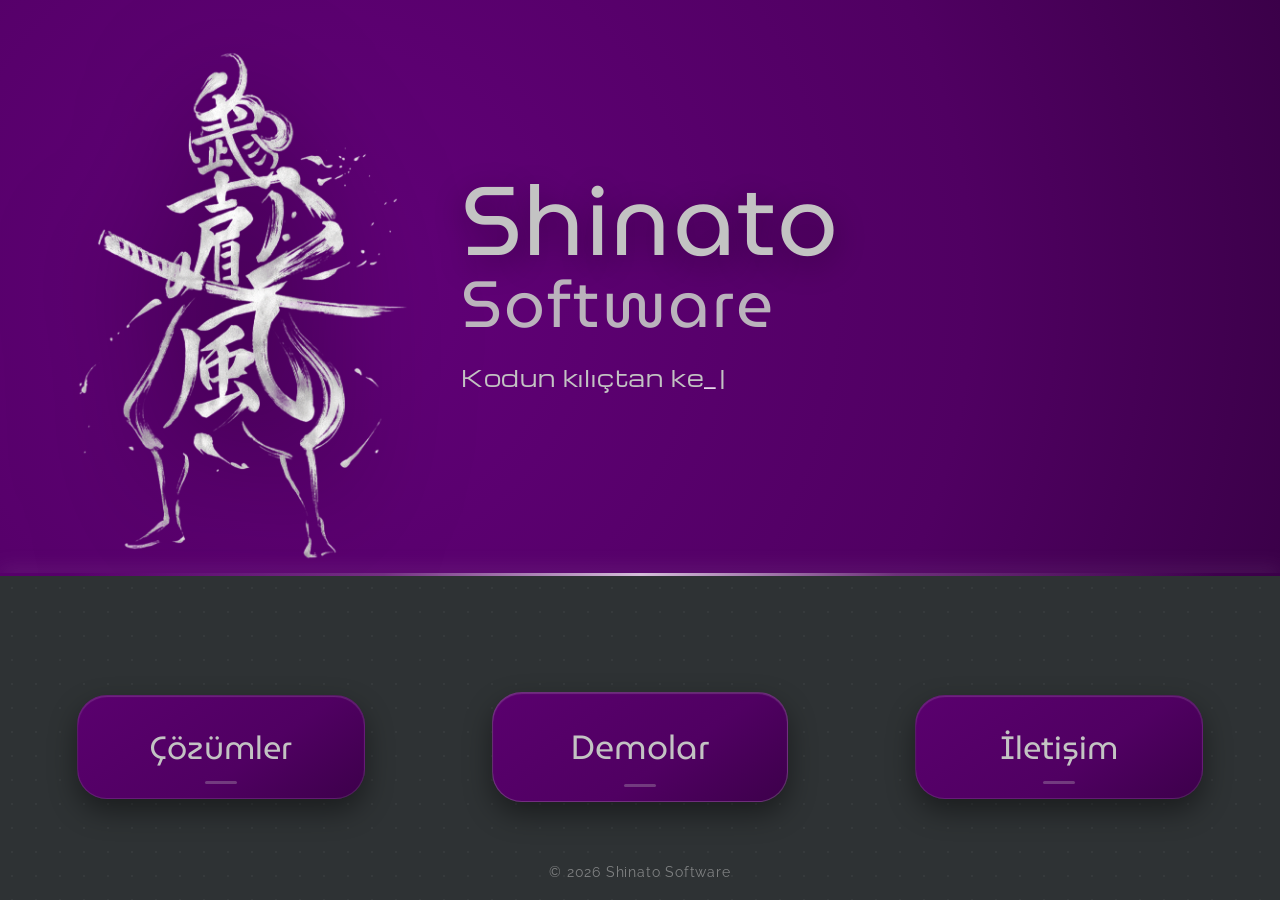
==== index.html @ a2b75216 "First upload" ====
<!DOCTYPE html>
<html lang="tr">
<head>
    <meta charset="UTF-8">
    <meta name="viewport" content="width=device-width, initial-scale=1.0">
    <title>Shinato Software | Kodun Kılıçtan Keskin Hali</title>
    
    <!-- Google Fonts: MuseoModerno, Michroma ve Raleway -->
    <link rel="preconnect" href="https://fonts.googleapis.com">
    <link rel="preconnect" href="https://fonts.gstatic.com" crossorigin>
    <link href="https://fonts.googleapis.com/css2?family=Michroma&family=MuseoModerno:wght@400;500&family=Raleway:wght@400;500;600;700&display=swap" rel="stylesheet">
    
    <link rel="stylesheet" href="style.css">
</head>
<body>

    <main class="main-wrapper">
        
        <!-- ÜST MOR ALAN -->
        <section class="hero-section">
            <div class="particles-container" id="particles"></div>

            <div class="hero-container">
                <div class="samurai-box">
                    <img src="samurai.png" alt="Shinato Samurai" class="samurai-img">
                </div>

                <div class="brand-box">
                    <h1 class="brand-title">
                        <span class="title-shinato">Shinato</span>
                        <span class="title-software">Software</span>
                    </h1>
                    <p class="brand-slogan" id="typewriter-slogan"></p>
                </div>
            </div>

            <div class="katana-divider"></div>
        </section>

        <!-- ALT GRİ ALAN VE BUTONLAR -->
        <section class="bottom-section">
            <div class="button-group">
                <button class="nav-btn btn-side btn-anim-1" data-modal="modal-hizmetler">
                    <span class="btn-text">Çözümler</span>
                    <span class="btn-line"></span>
                </button>

                <button class="nav-btn btn-center btn-anim-2" data-modal="modal-demolar">
                    <span class="btn-text">Demolar</span>
                    <span class="btn-line"></span>
                </button>

                <button class="nav-btn btn-side btn-anim-3" data-modal="modal-iletisim">
                    <span class="btn-text">İletişim</span>
                    <span class="btn-line"></span>
                </button>
            </div>

            <footer class="status-bar">
                <div class="status-copy">© 2026 Shinato Software</div>
            </footer>
        </section>

    </main>

    <!-- ================= POPUP (MODAL) EKRANLARI ================= -->

    <!-- 1. HİZMETLER POPUP -->
    <div class="modal-overlay" id="modal-hizmetler">
        <div class="modal-box">
            <button class="modal-close" aria-label="Kapat">
                <svg viewBox="0 0 24 24" width="20" height="20" stroke="currentColor" stroke-width="2.5" stroke-linecap="round" stroke-linejoin="round" fill="none">
                    <line x1="18" y1="6" x2="6" y2="18"></line>
                    <line x1="6" y1="6" x2="18" y2="18"></line>
                </svg>
            </button>
            <h2 class="modal-title">Çözümlerimiz</h2>
            <div class="modal-body">
                <div style="display: flex; flex-direction: column; gap: 16px; max-height: 58vh; overflow-y: auto; padding-right: 8px; font-size: 0.96rem; line-height: 1.55;">
                    
                    <div style="background: rgba(0, 0, 0, 0.25); border-left: 3px solid #7b1fa2; padding: 12px 14px; border-radius: 0 10px 10px 0;">
                        <h3 style="font-size: 1.05rem; font-weight: 700; color: #F2F0EB; margin-bottom: 4px;">Kasa (POS), Adisyon ve İşletme Sistemleri</h3>
                        <p style="color: #C3C3C3; font-size: 0.9rem;">Kafe ve işletme operasyonlarının mutfağında bizzat bulundum; piyasadaki pek çok kasa ve adisyon programını sahada aktif olarak kullandım. Kasada neyin zaman kaybettirdiğini ve işletmecinin gerçekte neye ihtiyaç duyduğunu biliyorum. Dokunmatik ekran uyumlu, barkod ve müşteri ekranı destekli, kampanya ve istatistik motoruna sahip hızlı kasa yazılımlarını işletmenize özel olarak sıfırdan yazıyorum.</p>
                    </div>

                    <div style="background: rgba(0, 0, 0, 0.25); border-left: 3px solid #7b1fa2; padding: 12px 14px; border-radius: 0 10px 10px 0;">
                        <h3 style="font-size: 1.05rem; font-weight: 700; color: #F2F0EB; margin-bottom: 4px;">SAP Business One & Kurumsal ERP Çözümleri</h3>
                        <p style="color: #C3C3C3; font-size: 0.9rem;">Şirketlerin ERP geçiş süreçlerinde ve SAP Business One (SAP B1) sistemlerinde aktif tecrübeye sahibim. Süreç analizi, DTW ile veri aktarımı, B1UP özelleştirmeleri ve Crystal Reports ile kurumsal raporlama süreçlerini yürütüyorum. Ayrıca şirket içi operasyonları hızlandırmak için Excel VBA tabanlı özel görev ve iş takip panelleri (Dashboard) geliştiriyorum.</p>
                    </div>

                    <div style="background: rgba(0, 0, 0, 0.25); border-left: 3px solid #7b1fa2; padding: 12px 14px; border-radius: 0 10px 10px 0;">
                        <h3 style="font-size: 1.05rem; font-weight: 700; color: #F2F0EB; margin-bottom: 4px;">ESP32, Akıllı Donanım ve Robotik Sistemler</h3>
                        <p style="color: #C3C3C3; font-size: 0.9rem;">Yazılımı sadece ekran içinde bırakmıyor, fiziksel donanımla birleştiriyorum. ESP32 ve Arduino tabanlı mikrodenetleyiciler, ekran modülleri, enkoderler ve sensörler kullanarak akıllı masaüstü kontrol cihazları, özel elektronik üniteler ve robotik sistemler tasarlayıp kodluyorum.</p>
                    </div>

                    <div style="background: rgba(0, 0, 0, 0.25); border-left: 3px solid #7b1fa2; padding: 12px 14px; border-radius: 0 10px 10px 0;">
                        <h3 style="font-size: 1.05rem; font-weight: 700; color: #F2F0EB; margin-bottom: 4px;">Özel Masaüstü, Web ve Veri Uygulamaları</h3>
                        <p style="color: #C3C3C3; font-size: 0.9rem;">Hazır paket programların iş akışınıza uymadığı noktalarda; Python, SQL/SQLite ve modern web teknolojileriyle doğrudan ihtiyacınıza göre çalışan masaüstü programları, veri analizi araçları ve kurumsal web arayüzleri üretiyorum.</p>
                    </div>

                </div>
            </div>
        </div>
    </div>

    <!-- 2. DEMOLAR POPUP -->
    <div class="modal-overlay" id="modal-demolar">
        <div class="modal-box">
            <button class="modal-close" aria-label="Kapat">
                <svg viewBox="0 0 24 24" width="20" height="20" stroke="currentColor" stroke-width="2.5" stroke-linecap="round" stroke-linejoin="round" fill="none">
                    <line x1="18" y1="6" x2="6" y2="18"></line>
                    <line x1="6" y1="6" x2="18" y2="18"></line>
                </svg>
            </button>
            <h2 class="modal-title">Demolar</h2>
            <div class="modal-body">
                <div class="demo-list">
                    <a href="kasademo/index.html" class="demo-item">
                        <div class="demo-info">
                            <span class="demo-badge">CANLI SİMÜLASYON</span>
                            <span class="demo-name">1. Kasa/Pos Demosu</span>
                        </div>
                        <span class="demo-arrow">→</span>
                    </a>
                </div>
            </div>
        </div>
    </div>

    <!-- 3. İLETİŞİM POPUP -->
    <div class="modal-overlay" id="modal-iletisim">
        <div class="modal-box">
            <button class="modal-close" aria-label="Kapat">
                <svg viewBox="0 0 24 24" width="20" height="20" stroke="currentColor" stroke-width="2.5" stroke-linecap="round" stroke-linejoin="round" fill="none">
                    <line x1="18" y1="6" x2="6" y2="18"></line>
                    <line x1="6" y1="6" x2="18" y2="18"></line>
                </svg>
            </button>
            <h2 class="modal-title">İletişim</h2>
            
            <!-- Sekme Geçiş Butonları -->
            <div class="contact-tabs">
                <button class="tab-btn active" id="tab-info-btn" onclick="switchContactTab('info')">İletişim Bilgileri</button>
                <button class="tab-btn" id="tab-msg-btn" onclick="switchContactTab('msg')">Hızlı Mesaj / Teklif</button>
            </div>

            <div class="modal-body">
                <!-- SEKME 1: İLETİŞİM BİLGİLERİ (SOLUK KOPYALAMA İKONLU) -->
                <div class="contact-panel active" id="panel-info">
                    <div class="pro-contact-wrapper">
                        
                        <div class="profile-header">
                            <div class="profile-avatar">MHK</div>
                            <div class="profile-meta">
                                <h3 class="profile-name">Mehmet Hakan Kaya</h3>
                                <span class="profile-role">Founder & Software Developer</span>
                            </div>
                        </div>

                        <div class="contact-rows">
                            <!-- Ad Soyad -->
                            <div class="contact-row-item" onclick="copyToClipboard('Mehmet Hakan Kaya', this)">
                                <div class="row-icon">
                                    <svg viewBox="0 0 24 24" width="18" height="18" fill="none" stroke="currentColor" stroke-width="2"><path d="M20 21v-2a4 4 0 0 0-4-4H8a4 4 0 0 0-4 4v2"></path><circle cx="12" cy="7" r="4"></circle></svg>
                                </div>
                                <div class="row-content">
                                    <span class="row-label">Ad Soyad</span>
                                    <span class="row-value">Mehmet Hakan Kaya</span>
                                </div>
                                <span class="copy-icon-box">
                                    <svg class="svg-copy" viewBox="0 0 24 24" width="18" height="18" fill="none" stroke="currentColor" stroke-width="2" stroke-linecap="round" stroke-linejoin="round"><rect x="9" y="9" width="13" height="13" rx="2" ry="2"></rect><path d="M5 15H4a2 2 0 0 1-2-2V4a2 2 0 0 1 2-2h9a2 2 0 0 1 2 2v1"></path></svg>
                                    <svg class="svg-check" viewBox="0 0 24 24" width="18" height="18" fill="none" stroke="#10b981" stroke-width="2.5" stroke-linecap="round" stroke-linejoin="round"><polyline points="20 6 9 17 4 12"></polyline></svg>
                                </span>
                            </div>

                            <!-- Telefon -->
                            <div class="contact-row-item" onclick="copyToClipboard('0553 960 22 28', this)">
                                <div class="row-icon">
                                    <svg viewBox="0 0 24 24" width="18" height="18" fill="none" stroke="currentColor" stroke-width="2"><path d="M22 16.92v3a2 2 0 0 1-2.18 2 19.79 19.79 0 0 1-8.63-3.07 19.5 19.5 0 0 1-6-6 19.79 19.79 0 0 1-3.07-8.67A2 2 0 0 1 4.11 2h3a2 2 0 0 1 2 1.72 12.84 12.84 0 0 0 .7 2.81 2 2 0 0 1-.45 2.11L8.09 9.91a16 16 0 0 0 6 6l1.27-1.27a2 2 0 0 1 2.11-.45 12.84 12.84 0 0 0 2.81.7A2 2 0 0 1 22 16.92z"></path></svg>
                                </div>
                                <div class="row-content">
                                    <span class="row-label">Telefon</span>
                                    <span class="row-value">0553 960 22 28</span>
                                </div>
                                <span class="copy-icon-box">
                                    <svg class="svg-copy" viewBox="0 0 24 24" width="18" height="18" fill="none" stroke="currentColor" stroke-width="2" stroke-linecap="round" stroke-linejoin="round"><rect x="9" y="9" width="13" height="13" rx="2" ry="2"></rect><path d="M5 15H4a2 2 0 0 1-2-2V4a2 2 0 0 1 2-2h9a2 2 0 0 1 2 2v1"></path></svg>
                                    <svg class="svg-check" viewBox="0 0 24 24" width="18" height="18" fill="none" stroke="#10b981" stroke-width="2.5" stroke-linecap="round" stroke-linejoin="round"><polyline points="20 6 9 17 4 12"></polyline></svg>
                                </span>
                            </div>

                            <!-- Kurumsal E-Posta -->
                            <div class="contact-row-item" onclick="copyToClipboard('info@shinatoapps.com', this)">
                                <div class="row-icon">
                                    <svg viewBox="0 0 24 24" width="18" height="18" fill="none" stroke="currentColor" stroke-width="2"><path d="M4 4h16c1.1 0 2 .9 2 2v12c0 1.1-.9 2-2 2H4c-1.1 0-2-.9-2-2V6c0-1.1.9-2 2-2z"></path><polyline points="22,6 12,13 2,6"></polyline></svg>
                                </div>
                                <div class="row-content">
                                    <span class="row-label">Kurumsal E-Posta</span>
                                    <span class="row-value">info@shinatoapps.com</span>
                                </div>
                                <span class="copy-icon-box">
                                    <svg class="svg-copy" viewBox="0 0 24 24" width="18" height="18" fill="none" stroke="currentColor" stroke-width="2" stroke-linecap="round" stroke-linejoin="round"><rect x="9" y="9" width="13" height="13" rx="2" ry="2"></rect><path d="M5 15H4a2 2 0 0 1-2-2V4a2 2 0 0 1 2-2h9a2 2 0 0 1 2 2v1"></path></svg>
                                    <svg class="svg-check" viewBox="0 0 24 24" width="18" height="18" fill="none" stroke="#10b981" stroke-width="2.5" stroke-linecap="round" stroke-linejoin="round"><polyline points="20 6 9 17 4 12"></polyline></svg>
                                </span>
                            </div>

                            <!-- Doğrudan E-Posta -->
                            <div class="contact-row-item" onclick="copyToClipboard('mhakankaya0617@gmail.com', this)">
                                <div class="row-icon">
                                    <svg viewBox="0 0 24 24" width="18" height="18" fill="none" stroke="currentColor" stroke-width="2"><path d="M4 4h16c1.1 0 2 .9 2 2v12c0 1.1-.9 2-2 2H4c-1.1 0-2-.9-2-2V6c0-1.1.9-2 2-2z"></path><polyline points="22,6 12,13 2,6"></polyline></svg>
                                </div>
                                <div class="row-content">
                                    <span class="row-label">Doğrudan E-Posta</span>
                                    <span class="row-value">mhakankaya0617@gmail.com</span>
                                </div>
                                <span class="copy-icon-box">
                                    <svg class="svg-copy" viewBox="0 0 24 24" width="18" height="18" fill="none" stroke="currentColor" stroke-width="2" stroke-linecap="round" stroke-linejoin="round"><rect x="9" y="9" width="13" height="13" rx="2" ry="2"></rect><path d="M5 15H4a2 2 0 0 1-2-2V4a2 2 0 0 1 2-2h9a2 2 0 0 1 2 2v1"></path></svg>
                                    <svg class="svg-check" viewBox="0 0 24 24" width="18" height="18" fill="none" stroke="#10b981" stroke-width="2.5" stroke-linecap="round" stroke-linejoin="round"><polyline points="20 6 9 17 4 12"></polyline></svg>
                                </span>
                            </div>

                            <!-- LinkedIn (Doğrudan Tıklanınca Açılır, Sadece LinkedIn Yazar) -->
                            <a href="https://www.linkedin.com/in/mehmet-hakan-kaya-152590353/" target="_blank" rel="noopener noreferrer" class="contact-row-item">
                                <div class="row-icon">
                                    <svg viewBox="0 0 24 24" width="18" height="18" fill="currentColor"><path d="M19 3a2 2 0 0 1 2 2v14a2 2 0 0 1-2 2H5a2 2 0 0 1-2-2V5a2 2 0 0 1 2-2h14m-.5 15.5v-5.3a3.26 3.26 0 0 0-3.26-3.26c-.85 0-1.84.52-2.28 1.3v-1.11h-2.79v8.37h2.79v-4.93c0-.77.62-1.4 1.39-1.4a1.4 1.4 0 0 1 1.4 1.4v4.93h2.75M6.88 8.56a1.68 1.68 0 0 0 1.68-1.68c0-.93-.75-1.69-1.68-1.69a1.69 1.69 0 0 0-1.69 1.69c0 .93.76 1.68 1.69 1.68m1.39 9.94v-8.37H5.5v8.37h2.77z"/></svg>
                                </div>
                                <div class="row-content">
                                    <span class="row-value">LinkedIn</span>
                                </div>
                            </a>
                        </div>

                    </div>
                </div>

                <!-- SEKME 2: SABİTLENMİŞ VE YAZDIKÇA OTOMATİK BÜYÜYEN MESAJ FORMU -->
                <div class="contact-panel" id="panel-msg">
                    <form class="quick-msg-form" id="quick-msg-form" onsubmit="handleQuickMessage(event)">
                        <div class="form-group">
                            <label>Adınız / İşletme Adı</label>
                            <input type="text" id="msg-sender" required placeholder="Örn: Ahmet Yılmaz">
                        </div>
                        <div class="form-group">
                            <label>İletişim Bilginiz (Telefon veya E-Posta)</label>
                            <input type="text" id="msg-contact" required placeholder="Size nasıl dönüş yapalım?">
                        </div>
                        <div class="form-group">
                            <label>Mesajınız veya Proje Detayları</label>
                            <textarea id="msg-content" rows="3" required placeholder="İstediğiniz yazılım veya teklif detaylarını buraya yazabilirsiniz..." oninput="autoGrowTextarea(this)"></textarea>
                        </div>
                        <button type="submit" class="send-msg-btn" id="send-msg-btn">Mesajı Gönder</button>
                        <div class="msg-status" id="msg-status"></div>
                    </form>
                </div>

            </div>
        </div>
    </div>

    <script>
        document.addEventListener("DOMContentLoaded", () => {
            // 1. SLOGAN ANİMASYONU
            const targetText = "Kodun kılıçtan keskin hali.";
            const sloganEl = document.getElementById("typewriter-slogan");
            const codeChars = "01/>_#[]*+-";
            let index = 0;

            function typeCodeEffect() {
                if (index <= targetText.length) {
                    const lockedPart = targetText.slice(0, index);
                    let glitchChar = "";
                    if (index < targetText.length) {
                        glitchChar = codeChars[Math.floor(Math.random() * codeChars.length)];
                    }
                    sloganEl.innerHTML = lockedPart + `<span class="cursor-glitch">${glitchChar}</span><span class="coding-cursor">|</span>`;
                    setTimeout(() => {
                        index++;
                        typeCodeEffect();
                    }, 48);
                } else {
                    sloganEl.innerHTML = targetText + `<span class="coding-cursor">|</span>`;
                }
            }
            setTimeout(typeCodeEffect, 400);

            // 2. RÜZGAR KIVILCIMLARI
            const particlesContainer = document.getElementById("particles");
            for (let i = 0; i < 28; i++) {
                const p = document.createElement("span");
                p.className = "wind-particle";
                p.style.left = Math.random() * 100 + "%";
                p.style.top = Math.random() * 100 + "%";
                p.style.width = (Math.random() * 55 + 30) + "px";
                p.style.height = (Math.random() * 1.5 + 2) + "px";
                p.style.animationDuration = (Math.random() * 4.5 + 3.5) + "s";
                p.style.animationDelay = (Math.random() * 4) + "s";
                particlesContainer.appendChild(p);
            }
        });

        // 3. POPUP KONTROLLERİ
        const buttons = document.querySelectorAll(".nav-btn");
        const overlays = document.querySelectorAll(".modal-overlay");
        const closeButtons = document.querySelectorAll(".modal-close");

        buttons.forEach(btn => {
            btn.addEventListener("click", () => {
                const modalId = btn.getAttribute("data-modal");
                const targetModal = document.getElementById(modalId);
                if (targetModal) targetModal.classList.add("active");
            });
        });

        closeButtons.forEach(btn => {
            btn.addEventListener("click", () => {
                btn.closest(".modal-overlay").classList.remove("active");
            });
        });

        overlays.forEach(overlay => {
            overlay.addEventListener("click", (e) => {
                if (e.target === overlay) overlay.classList.remove("active");
            });
        });

        document.addEventListener("keydown", (e) => {
            if (e.key === "Escape") {
                overlays.forEach(overlay => overlay.classList.remove("active"));
            }
        });

        // 4. TEK TIKLA KOPYALAMA (İKON ANİMASYONLU)
        function copyToClipboard(text, rowElement) {
            navigator.clipboard.writeText(text).then(() => {
                rowElement.classList.add("copied-row");
                setTimeout(() => {
                    rowElement.classList.remove("copied-row");
                }, 1400);
            });
        }

        // 5. YAZDIKÇA KUTUYU OTOMATİK BÜYÜTEN FONKSİYON (DIŞARI TAŞMAZ)
        function autoGrowTextarea(el) {
            el.style.height = "auto";
            const nextHeight = Math.min(240, Math.max(84, el.scrollHeight));
            el.style.height = nextHeight + "px";
        }

        // 6. İLETİŞİM SEKMELERİ GEÇİŞİ
        function switchContactTab(tab) {
            const infoBtn = document.getElementById("tab-info-btn");
            const msgBtn = document.getElementById("tab-msg-btn");
            const infoPanel = document.getElementById("panel-info");
            const msgPanel = document.getElementById("panel-msg");

            if (tab === "info") {
                infoBtn.classList.add("active");
                msgBtn.classList.remove("active");
                infoPanel.classList.add("active");
                msgPanel.classList.remove("active");
            } else {
                msgBtn.classList.add("active");
                infoBtn.classList.remove("active");
                msgPanel.classList.add("active");
                infoPanel.classList.remove("active");
            }
        }

        // 7. HIZLI MESAJ VE IP GÖNDERİMİ
        async function handleQuickMessage(e) {
            e.preventDefault();
            const btn = document.getElementById("send-msg-btn");
            const statusEl = document.getElementById("msg-status");
            const sender = document.getElementById("msg-sender").value.trim();
            const contact = document.getElementById("msg-contact").value.trim();
            const contentEl = document.getElementById("msg-content");
            const content = contentEl.value.trim();

            btn.disabled = true;
            btn.innerText = "Gönderiliyor...";
            statusEl.innerText = "";

            let visitorIP = "Alınamadı";
            try {
                const res = await fetch("https://api.ipify.org?format=json");
                const data = await res.json();
                if (data && data.ip) visitorIP = data.ip;
            } catch (err) {}

            const payload = {
                _subject: `Shinato Yeni Mesaj: ${sender}`,
                Gonderen: sender,
                Iletisim_Bilgisi: contact,
                Mesaj: content,
                Ziyaretci_IP: visitorIP,
                Cihaz_Tarayici: navigator.userAgent,
                Tarih: new Date().toLocaleString("tr-TR")
            };

            try {
                await fetch("https://formsubmit.co/ajax/mhakankaya0617@gmail.com", {
                    method: "POST",
                    headers: { "Content-Type": "application/json", "Accept": "application/json" },
                    body: JSON.stringify(payload)
                });
            } catch (err) {}

            btn.disabled = false;
            btn.innerText = "Mesajı Gönder";
            statusEl.style.color = "#10b981";
            statusEl.innerText = "Mesajınız başarıyla iletildi!";
            document.getElementById("quick-msg-form").reset();
            contentEl.style.height = "84px";
        }
    </script>
</body>
</html>
---- style.css ----
/* ==========================================================================
   HAKAN İÇİN HIZLI AYAR PANELİ
   ========================================================================== */
:root {
    --samurai-olcek: 2.0;           /* Logoyu büyütmek için 1.5, 1.8, 2.0 gibi artırabilirsin */
    --samurai-yukseklik: 100%;      /* Kutunun yüksekliği */
    --samurai-dikey-konum: -30px;   /* Yukarı almak için -15px, aşağı almak için 15px yazabilirsin */
    --samurai-yatay-konum: 0px;     /* Sağa/sola kaydırmak için kullanabilirsin */

    --purple-main: #500062;
    --grey-dark: #2e3234;
    --grey-light: #C3C3C3;
    --popup-bg: #272727;
    --off-white: #F2F0EB;
}

* {
    margin: 0;
    padding: 0;
    box-sizing: border-box;
    user-select: none;
}

body, html {
    width: 100%;
    height: 100%;
    overflow: hidden;
    background-color: #1a1c1d;
    font-family: 'MuseoModerno', sans-serif;
    -webkit-font-smoothing: antialiased;
}

.main-wrapper {
    width: 100vw;
    height: 100vh;
    display: flex;
    flex-direction: column;
}

/* ================= ÜST MOR ALAN (HERO) ================= */
.hero-section {
    width: 100%;
    height: 64vh;
    background: radial-gradient(circle at 25% 50%, #63007a 0%, var(--purple-main) 65%, #3b0049 100%);
    display: flex;
    align-items: center;
    justify-content: center;
    position: relative;
    overflow: hidden;
    z-index: 2;
}

.particles-container {
    position: absolute;
    inset: 0;
    pointer-events: none;
    overflow: hidden;
    z-index: 1;
}

.wind-particle {
    position: absolute;
    background: linear-gradient(90deg, transparent, rgba(242, 240, 235, 0.85), transparent);
    border-radius: 4px;
    box-shadow: 0 0 10px rgba(242, 240, 235, 0.55);
    opacity: 0;
    animation: windFloat linear infinite;
}

@keyframes windFloat {
    0% { transform: translateX(-120px) translateY(15px) rotate(-6deg); opacity: 0; }
    25% { opacity: 0.85; }
    75% { opacity: 0.85; }
    100% { transform: translateX(260px) translateY(-25px) rotate(-6deg); opacity: 0; }
}

.hero-container {
    width: 100%;
    max-width: 1480px;
    height: 100%;
    display: flex;
    align-items: center;
    justify-content: flex-start;
    padding: 0 6vw;
    gap: 5vw;
    position: relative;
    z-index: 2;
}

.samurai-box {
    height: var(--samurai-yukseklik);
    min-width: 320px;
    display: flex;
    align-items: center;
    justify-content: center;
    flex-shrink: 0;
    animation: samuraiReveal 1s cubic-bezier(0.22, 1, 0.36, 1) forwards;
}

.samurai-img {
    height: 100%;
    width: auto;
    object-fit: contain;
    transform: scale(var(--samurai-olcek)) translate(var(--samurai-yatay-konum), var(--samurai-dikey-konum));
    transform-origin: center center;
    image-rendering: -webkit-optimize-contrast;
    filter: contrast(1.06) drop-shadow(0 12px 28px rgba(0, 0, 0, 0.55));
}

.brand-box {
    display: flex;
    flex-direction: column;
    justify-content: center;
}

.brand-title {
    font-family: 'MuseoModerno', sans-serif;
    color: var(--grey-light);
    display: flex;
    flex-direction: column;
    animation: titleSlide 0.9s cubic-bezier(0.22, 1, 0.36, 1) forwards;
}

.title-shinato {
    font-size: clamp(4.6rem, 7.6vw, 7.8rem);
    font-weight: 400;
    line-height: 0.96;
    letter-spacing: 1.5px;
    text-shadow: 0 8px 30px rgba(0, 0, 0, 0.35);
}

.title-software {
    font-size: clamp(3.1rem, 5.1vw, 5.2rem);
    font-weight: 400;
    line-height: 1.08;
    letter-spacing: 2px;
    opacity: 0.92;
}

.brand-slogan {
    font-family: 'Michroma', sans-serif;
    font-size: clamp(1.05rem, 1.75vw, 1.72rem);
    color: var(--grey-light);
    margin-top: 2.4vh;
    min-height: 2.5rem;
    letter-spacing: 0.8px;
}

.cursor-glitch { color: #ffffff; opacity: 0.85; }
.coding-cursor {
    display: inline-block;
    margin-left: 3px;
    color: var(--grey-light);
    animation: blinkCursor 0.8s infinite;
}

.katana-divider {
    position: absolute;
    bottom: 0;
    left: 0;
    width: 100%;
    height: 3px;
    background: linear-gradient(90deg, transparent 5%, rgba(195, 195, 195, 0.25) 30%, rgba(255, 255, 255, 0.75) 50%, rgba(195, 195, 195, 0.25) 70%, transparent 95%);
    box-shadow: 0 0 20px rgba(195, 195, 195, 0.5);
}

/* ================= ALT GRİ ALAN ================= */
.bottom-section {
    width: 100%;
    height: 36vh;
    background-color: var(--grey-dark);
    background-image: radial-gradient(rgba(255, 255, 255, 0.04) 1px, transparent 1px);
    background-size: 24px 24px;
    display: flex;
    flex-direction: column;
    align-items: center;
    justify-content: space-between;
    padding-top: 6vh;
    padding-bottom: 2.2vh;
    position: relative;
    z-index: 1;
    animation: bottomReveal 0.42s cubic-bezier(0.22, 1, 0.36, 1) forwards;
}

@keyframes bottomReveal {
    0% { opacity: 0; transform: translateY(45px); }
    100% { opacity: 1; transform: translateY(0); }
}

.button-group {
    width: 100%;
    max-width: 1420px;
    padding: 0 6vw;
    display: grid;
    grid-template-columns: 1fr auto 1fr;
    align-items: center;
    margin: auto 0;
}

.button-group .nav-btn:nth-child(1) { justify-self: start; }
.button-group .nav-btn:nth-child(2) { justify-self: center; }
.button-group .nav-btn:nth-child(3) { justify-self: end; }

.nav-btn {
    background: linear-gradient(145deg, #5a006e 0%, var(--purple-main) 60%, #3d004b 100%);
    color: var(--grey-light);
    font-family: 'MuseoModerno', sans-serif;
    font-weight: 400;
    border: 1px solid rgba(195, 195, 195, 0.14);
    border-radius: 30px;
    cursor: pointer;
    position: relative;
    top: 26px;
    opacity: 0;
    overflow: hidden;
    display: flex;
    flex-direction: column;
    align-items: center;
    justify-content: center;
    transition: transform 0.35s cubic-bezier(0.22, 1, 0.36, 1), box-shadow 0.35s ease, border-color 0.35s ease, color 0.35s ease;
    box-shadow: 0 12px 28px rgba(0, 0, 0, 0.42), inset 0 1px 1px rgba(255, 255, 255, 0.15);
}

.btn-anim-1 { animation: buttonEnter 0.55s cubic-bezier(0.22, 1, 0.36, 1) 0.42s forwards; }
.btn-anim-2 { animation: buttonEnter 0.55s cubic-bezier(0.22, 1, 0.36, 1) 0.55s forwards; }
.btn-anim-3 { animation: buttonEnter 0.55s cubic-bezier(0.22, 1, 0.36, 1) 0.68s forwards; }

@keyframes buttonEnter {
    0% { opacity: 0; top: 26px; }
    100% { opacity: 1; top: 0px; }
}

.btn-side { width: 288px; height: 104px; font-size: 2.02rem; }
.btn-center { width: 296px; height: 110px; font-size: 2.1rem; border-color: rgba(195, 195, 195, 0.24); }

.btn-line {
    position: absolute;
    bottom: 14px;
    width: 32px;
    height: 3px;
    border-radius: 3px;
    background-color: rgba(195, 195, 195, 0.3);
    transition: all 0.35s ease;
}

.nav-btn:hover .btn-line {
    width: 75px;
    background-color: var(--off-white);
    box-shadow: 0 0 10px rgba(255, 255, 255, 0.8);
}

.nav-btn::before {
    content: '';
    position: absolute;
    top: 0;
    left: -100%;
    width: 100%;
    height: 100%;
    background: linear-gradient(120deg, transparent, rgba(255, 255, 255, 0.14), transparent);
    transition: left 0.55s ease;
}

.nav-btn:hover::before { left: 100%; }
.nav-btn:hover {
    transform: translateY(-5px) scale(1.025);
    color: var(--off-white);
    border-color: rgba(242, 240, 235, 0.4);
    box-shadow: 0 16px 36px rgba(80, 0, 98, 0.7), 0 0 22px rgba(138, 0, 168, 0.4);
}

.status-bar {
    width: 100%;
    max-width: 1420px;
    padding: 0 6vw;
    display: flex;
    align-items: center;
    justify-content: center;
    font-family: 'Raleway', sans-serif;
    font-size: 0.85rem;
    color: rgba(195, 195, 195, 0.55);
    letter-spacing: 0.8px;
    opacity: 0;
    animation: buttonEnter 0.6s ease 0.85s forwards;
}

/* ================= POPUP (MODAL) EKRANLARI ================= */
.modal-overlay {
    position: fixed;
    top: 0;
    left: 0;
    width: 100vw;
    height: 100vh;
    background-color: rgba(10, 10, 12, 0.72);
    backdrop-filter: blur(12px);
    -webkit-backdrop-filter: blur(12px);
    display: flex;
    align-items: center;
    justify-content: center;
    z-index: 100;
    opacity: 0;
    visibility: hidden;
    transition: opacity 0.35s ease, visibility 0.35s ease;
    font-family: 'Raleway', sans-serif;
}

.modal-overlay.active { opacity: 1; visibility: visible; }

/* Yazdıkça otomatik uzayabilen ama ekranı taşmayan kutu */
.modal-box {
    width: 540px;
    min-height: 460px;
    max-height: 90vh;
    max-width: 92vw;
    background-color: var(--popup-bg);
    color: var(--off-white);
    border-radius: 28px;
    padding: 36px 34px;
    position: relative;
    display: flex;
    flex-direction: column;
    border: 1px solid rgba(255, 255, 255, 0.1);
    box-shadow: 0 28px 65px rgba(0, 0, 0, 0.85), 0 0 40px rgba(80, 0, 98, 0.5);
    transform: scale(0.9) translateY(20px);
    transition: transform 0.4s cubic-bezier(0.22, 1, 0.36, 1), height 0.25s ease;
    overflow-y: auto;
}

.modal-overlay.active .modal-box { transform: scale(1) translateY(0); }

.modal-close {
    position: absolute;
    top: 24px;
    right: 26px;
    width: 40px;
    height: 40px;
    padding: 0;
    border-radius: 50%;
    background: rgba(255, 255, 255, 0.05);
    border: 1px solid rgba(255, 255, 255, 0.1);
    color: var(--grey-light);
    display: flex;
    align-items: center;
    justify-content: center;
    cursor: pointer;
    transition: background 0.25s ease, color 0.25s ease, transform 0.3s cubic-bezier(0.22, 1, 0.36, 1);
}

.modal-close svg { display: block; transform-origin: center center; }
.modal-close:hover {
    background: var(--purple-main);
    color: var(--off-white);
    transform: rotate(90deg);
}

.modal-title {
    font-family: 'Raleway', sans-serif;
    font-weight: 700;
    font-size: 1.7rem;
    color: var(--off-white);
    margin-bottom: 16px;
    padding-bottom: 12px;
    border-bottom: 2px solid var(--purple-main);
}

.modal-body {
    flex: 1;
    display: flex;
    flex-direction: column;
    justify-content: center;
    font-size: 1.05rem;
    line-height: 1.65;
    color: var(--off-white);
}

/* Demolar Listesi */
.demo-list { display: flex; flex-direction: column; gap: 14px; width: 100%; }

.demo-item {
    display: flex;
    align-items: center;
    justify-content: space-between;
    padding: 20px 24px;
    background: rgba(255, 255, 255, 0.03);
    border: 1px solid rgba(255, 255, 255, 0.1);
    border-radius: 18px;
    color: var(--off-white);
    text-decoration: none;
    transition: all 0.3s ease;
}

.demo-info { display: flex; flex-direction: column; gap: 4px; }
.demo-badge { font-size: 0.7rem; font-weight: 700; letter-spacing: 1.5px; color: #c084fc; }
.demo-name { font-weight: 700; font-size: 1.2rem; }
.demo-item:hover {
    background: linear-gradient(135deg, rgba(80, 0, 98, 0.65), rgba(50, 0, 62, 0.85));
    border-color: rgba(242, 240, 235, 0.35);
    transform: translateX(6px);
    box-shadow: 0 10px 25px rgba(80, 0, 98, 0.5);
}
.demo-arrow { font-size: 1.4rem; transition: transform 0.3s ease; }
.demo-item:hover .demo-arrow { transform: translateX(5px); }

/* ================= İLETİŞİM SEKMELERİ VE SOLUK KOPYALAMA İKONU ================= */
.contact-tabs {
    display: flex;
    gap: 8px;
    margin-bottom: 16px;
    background: rgba(0, 0, 0, 0.25);
    padding: 5px;
    border-radius: 12px;
}

.tab-btn {
    flex: 1;
    padding: 9px 12px;
    border: none;
    background: transparent;
    color: var(--grey-light);
    font-family: 'Raleway', sans-serif;
    font-weight: 600;
    font-size: 0.9rem;
    border-radius: 8px;
    cursor: pointer;
    transition: all 0.25s ease;
}

.tab-btn.active {
    background: var(--purple-main);
    color: var(--off-white);
}

.contact-panel { display: none; animation: panelFade 0.3s ease forwards; }
.contact-panel.active { display: block; }

@keyframes panelFade {
    from { opacity: 0; transform: translateY(8px); }
    to { opacity: 1; transform: translateY(0); }
}

.pro-contact-wrapper { display: flex; flex-direction: column; gap: 12px; width: 100%; }

.profile-header {
    display: flex;
    align-items: center;
    gap: 14px;
    padding: 12px 16px;
    background: rgba(255, 255, 255, 0.03);
    border: 1px solid rgba(255, 255, 255, 0.08);
    border-radius: 14px;
}

.profile-avatar {
    width: 46px;
    height: 46px;
    border-radius: 10px;
    background: linear-gradient(135deg, #6b0085, var(--purple-main));
    color: var(--off-white);
    font-weight: 700;
    font-size: 1.05rem;
    display: flex;
    align-items: center;
    justify-content: center;
    border: 1px solid rgba(255, 255, 255, 0.18);
}

.profile-name { font-size: 1.18rem; font-weight: 700; color: var(--off-white); }
.profile-role { font-size: 0.8rem; color: var(--grey-light); opacity: 0.8; }

.contact-rows { display: flex; flex-direction: column; gap: 8px; }

.contact-row-item {
    display: flex;
    align-items: center;
    gap: 12px;
    padding: 11px 14px;
    background: rgba(0, 0, 0, 0.25);
    border: 1px solid rgba(255, 255, 255, 0.07);
    border-radius: 12px;
    color: var(--off-white);
    text-decoration: none;
    cursor: pointer;
    transition: all 0.25s ease;
}

.contact-row-item:hover {
    background: rgba(80, 0, 98, 0.28);
    border-color: rgba(195, 195, 195, 0.25);
}

.contact-row-item.copied-row {
    border-color: #10b981;
    background: rgba(16, 185, 129, 0.12);
}

.row-icon {
    width: 36px;
    height: 36px;
    border-radius: 9px;
    background: rgba(80, 0, 98, 0.45);
    border: 1px solid rgba(195, 195, 195, 0.15);
    color: var(--off-white);
    display: flex;
    align-items: center;
    justify-content: center;
    flex-shrink: 0;
}

.row-content { display: flex; flex-direction: column; flex: 1; line-height: 1.25; }
.row-label { font-size: 0.68rem; color: var(--grey-light); opacity: 0.65; font-weight: 600; text-transform: uppercase; }
.row-value { font-size: 0.98rem; font-weight: 600; color: var(--off-white); }

/* Hafif Soluk Kopyalama İkonu */
.copy-icon-box {
    display: flex;
    align-items: center;
    justify-content: center;
    color: var(--grey-light);
    opacity: 0.38;
    transition: opacity 0.2s ease, transform 0.2s ease;
}

.contact-row-item:hover .copy-icon-box {
    opacity: 0.78;
}

.svg-check { display: none; }

.contact-row-item.copied-row .copy-icon-box {
    opacity: 1;
}
.contact-row-item.copied-row .svg-copy { display: none; }
.contact-row-item.copied-row .svg-check { display: block; }

/* Hızlı Mesaj Formu (Sabitlenmiş ve Yazdıkça Uzayan Textarea) */
.quick-msg-form { display: flex; flex-direction: column; gap: 12px; width: 100%; }
.form-group { display: flex; flex-direction: column; gap: 5px; width: 100%; }
.form-group label { font-size: 0.8rem; font-weight: 600; color: var(--grey-light); }

.form-group input, .form-group textarea {
    width: 100%;
    max-width: 100%;
    padding: 11px 14px;
    background: rgba(0, 0, 0, 0.35);
    border: 1px solid rgba(255, 255, 255, 0.14);
    border-radius: 10px;
    color: var(--off-white);
    font-family: 'Raleway', sans-serif;
    font-size: 0.95rem;
    outline: none;
    user-select: text;
}

/* Textarea Elle Çekiştirme Kapatıldı, Yazdıkça Otomatik Uzayacak */
.form-group textarea {
    resize: none;
    min-height: 84px;
    max-height: 240px;
    overflow-y: auto;
    line-height: 1.45;
}

.form-group input:focus, .form-group textarea:focus { border-color: #9c27b0; }

.send-msg-btn {
    padding: 13px;
    background: var(--purple-main);
    color: var(--off-white);
    border: 1px solid rgba(255, 255, 255, 0.2);
    border-radius: 10px;
    font-family: 'Raleway', sans-serif;
    font-weight: 700;
    font-size: 1rem;
    cursor: pointer;
    transition: all 0.25s ease;
}
.send-msg-btn:hover { background: #6b0085; }
.msg-status { font-size: 0.85rem; font-weight: 600; text-align: center; min-height: 20px; }

@keyframes samuraiReveal {
    0% { opacity: 0; transform: scale(0.92); }
    100% { opacity: 1; transform: scale(1); }
}
@keyframes titleSlide {
    0% { opacity: 0; transform: translateX(25px); }
    100% { opacity: 1; transform: translateX(0); }
}
@keyframes blinkCursor {
    0%, 100% { opacity: 1; }
    50% { opacity: 0; }
}
/* ==========================================================================
   MOBİL ARAYÜZ UYARLAMASI (mobil.png Tasarımına Birebir Uyumlu)
   ========================================================================== */
@media screen and (max-width: 820px) {
    /* Üst Mor Alan (%34 Yükseklik) */
    .hero-section {
        height: 34vh;
    }

    .hero-container {
        padding: 0 5vw;
        gap: 4vw;
        justify-content: center;
    }

    .samurai-box {
        height: 82%;
        min-width: 115px;
    }

    .samurai-img {
        transform: scale(2) translateY(-10px);
    }

    .title-shinato {
        font-size: clamp(2.4rem, 9.5vw, 3.4rem);
        line-height: 0.98;
    }

    .title-software {
        font-size: clamp(1.65rem, 6.5vw, 2.3rem);
        line-height: 1.08;
    }

    .brand-slogan {
        font-size: clamp(0.68rem, 2.8vw, 0.92rem);
        margin-top: 1.2vh;
        min-height: 1.8rem;
    }

    /* Alt Gri Alan (%66 Yükseklik - 3 Buton Alt Alta) */
    .bottom-section {
        height: 66vh;
        padding-top: 4vh;
        padding-bottom: 2.5vh;
    }

    .button-group {
        display: flex;
        flex-direction: column;
        align-items: center;
        justify-content: center;
        gap: 6.2vh;
        padding: 0 8vw;
        width: 100%;
    }

    .button-group .nav-btn:nth-child(1),
    .button-group .nav-btn:nth-child(2),
    .button-group .nav-btn:nth-child(3) {
        justify-self: center;
    }

    /* Hizmetler ve İletişim Butonları */
    .btn-side {
        width: min(76vw, 310px);
        height: 11.5vh;
        max-height: 92px;
        min-height: 70px;
        font-size: 1.65rem;
        border-radius: 24px;
    }

    /* Demolar Butonu (1-2px Daha Büyük ve Simetrik) */
    .btn-center {
        width: min(78vw, 316px);
        height: 12vh;
        max-height: 96px;
        min-height: 74px;
        font-size: 1.72rem;
        border-radius: 24px;
    }

    /* Mobil Popup (Modal) Boyutları */
    .modal-box {
        width: 92vw;
        min-height: auto;
        max-height: 86vh;
        padding: 26px 20px;
        border-radius: 22px;
    }

    .modal-title {
        font-size: 1.4rem;
        margin-bottom: 12px;
    }

    .modal-close {
        top: 18px;
        right: 18px;
        width: 34px;
        height: 34px;
    }

    .profile-name { font-size: 1.05rem; }
    .row-value { font-size: 0.88rem; }
}
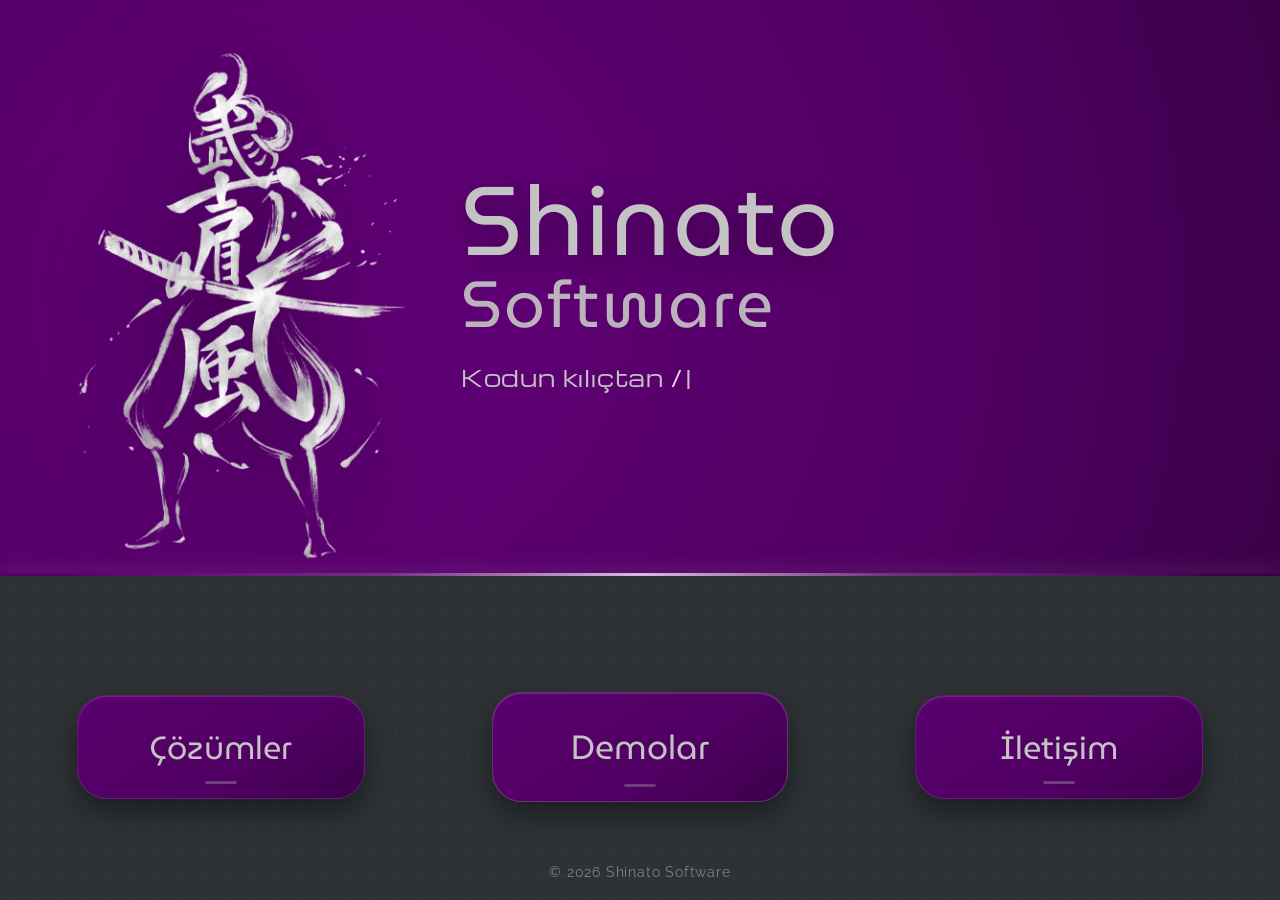
==== commit b006d247: "2. deneme mobil" ====
--- a/index.html
+++ b/index.html
@@ -80,22 +80,22 @@
                     
                     <div style="background: rgba(0, 0, 0, 0.25); border-left: 3px solid #7b1fa2; padding: 12px 14px; border-radius: 0 10px 10px 0;">
                         <h3 style="font-size: 1.05rem; font-weight: 700; color: #F2F0EB; margin-bottom: 4px;">Kasa (POS), Adisyon ve İşletme Sistemleri</h3>
-                        <p style="color: #C3C3C3; font-size: 0.9rem;">Kafe ve işletme operasyonlarının mutfağında bizzat bulundum; piyasadaki pek çok kasa ve adisyon programını sahada aktif olarak kullandım. Kasada neyin zaman kaybettirdiğini ve işletmecinin gerçekte neye ihtiyaç duyduğunu biliyorum. Dokunmatik ekran uyumlu, barkod ve müşteri ekranı destekli, kampanya ve istatistik motoruna sahip hızlı kasa yazılımlarını işletmenize özel olarak sıfırdan yazıyorum.</p>
+                        <p style="color: #C3C3C3; font-size: 0.9rem;">Piyasadaki pek çok kasa ve adisyon programını sahada aktif olarak kullandım. Kasada neyin zaman kaybettirdiğini ve işletmecinin gerçekte neye ihtiyaç duyduğunu biliyorum. Dokunmatik ekran uyumlu, barkod ve müşteri ekranı destekli, kampanya ve istatistik motoruna sahip hızlı kasa/adisyon yazılımlarını işletmenizin işleyişine göre sıfırdan yazıyorum.</p>
                     </div>
 
                     <div style="background: rgba(0, 0, 0, 0.25); border-left: 3px solid #7b1fa2; padding: 12px 14px; border-radius: 0 10px 10px 0;">
                         <h3 style="font-size: 1.05rem; font-weight: 700; color: #F2F0EB; margin-bottom: 4px;">SAP Business One & Kurumsal ERP Çözümleri</h3>
-                        <p style="color: #C3C3C3; font-size: 0.9rem;">Şirketlerin ERP geçiş süreçlerinde ve SAP Business One (SAP B1) sistemlerinde aktif tecrübeye sahibim. Süreç analizi, DTW ile veri aktarımı, B1UP özelleştirmeleri ve Crystal Reports ile kurumsal raporlama süreçlerini yürütüyorum. Ayrıca şirket içi operasyonları hızlandırmak için Excel VBA tabanlı özel görev ve iş takip panelleri (Dashboard) geliştiriyorum.</p>
+                        <p style="color: #C3C3C3; font-size: 0.9rem;">Şirketlerin ERP geçiş süreçlerinde ve SAP Business One (SAP B1) projelerinde sahada edinilmiş tecrübeye sahibim. Süreç analizi, DTW ile veri aktarımı, B1UP özelleştirmeleri ve Crystal Reports ile kurumsal raporlama araçlarını aktif olarak kullandım. Ayrıca şirket içi iş akışlarını ve ERP görevlerini takip etmek için Excel VBA tabanlı özel yönetim panelleri geliştiriyorum.</p>
                     </div>
 
                     <div style="background: rgba(0, 0, 0, 0.25); border-left: 3px solid #7b1fa2; padding: 12px 14px; border-radius: 0 10px 10px 0;">
                         <h3 style="font-size: 1.05rem; font-weight: 700; color: #F2F0EB; margin-bottom: 4px;">ESP32, Akıllı Donanım ve Robotik Sistemler</h3>
-                        <p style="color: #C3C3C3; font-size: 0.9rem;">Yazılımı sadece ekran içinde bırakmıyor, fiziksel donanımla birleştiriyorum. ESP32 ve Arduino tabanlı mikrodenetleyiciler, ekran modülleri, enkoderler ve sensörler kullanarak akıllı masaüstü kontrol cihazları, özel elektronik üniteler ve robotik sistemler tasarlayıp kodluyorum.</p>
+                        <p style="color: #C3C3C3; font-size: 0.9rem;">Yazılımı sadece ekran içinde bırakmıyor, fiziksel donanımla birleştiriyorum. ESP32 ve Arduino tabanlı mikrodenetleyiciler, LCD ekranlar, enkoderler ve sensörler kullanarak akıllı masaüstü kontrol cihazları, özel donanım üniteleri, otomasyon düzenekleri ve robotik sistemler tasarlayıp C++ ile kodluyorum.</p>
                     </div>
 
                     <div style="background: rgba(0, 0, 0, 0.25); border-left: 3px solid #7b1fa2; padding: 12px 14px; border-radius: 0 10px 10px 0;">
                         <h3 style="font-size: 1.05rem; font-weight: 700; color: #F2F0EB; margin-bottom: 4px;">Özel Masaüstü, Web ve Veri Uygulamaları</h3>
-                        <p style="color: #C3C3C3; font-size: 0.9rem;">Hazır paket programların iş akışınıza uymadığı noktalarda; Python, SQL/SQLite ve modern web teknolojileriyle doğrudan ihtiyacınıza göre çalışan masaüstü programları, veri analizi araçları ve kurumsal web arayüzleri üretiyorum.</p>
+                        <p style="color: #C3C3C3; font-size: 0.9rem;">Hazır paket programların yetersiz kaldığı noktalarda; Python, SQL/SQLite ve web teknolojileriyle doğrudan işinize özel masaüstü uygulamaları, veri işleme/analiz sistemleri ve kurumsal web arayüzleri geliştiriyorum.</p>
                     </div>
 
                 </div>
--- a/style.css
+++ b/style.css
@@ -60,9 +60,9 @@
 
 .wind-particle {
     position: absolute;
-    background: linear-gradient(90deg, transparent, rgba(242, 240, 235, 0.85), transparent);
+    background: linear-gradient(90deg, transparent, #C3C3C3, #F2F0EB, #C3C3C3, transparent);
     border-radius: 4px;
-    box-shadow: 0 0 10px rgba(242, 240, 235, 0.55);
+    box-shadow: 0 0 12px rgba(195, 195, 195, 0.75);
     opacity: 0;
     animation: windFloat linear infinite;
 }
@@ -380,11 +380,12 @@
     align-items: center;
     justify-content: space-between;
     padding: 20px 24px;
-    background: rgba(255, 255, 255, 0.03);
-    border: 1px solid rgba(255, 255, 255, 0.1);
-    border-radius: 18px;
+    background-color: #161819;
+    border: 2px solid rgba(195, 195, 195, 0.18);
+    border-radius: 16px;
     color: var(--off-white);
     text-decoration: none;
+    box-shadow: inset 0 1px 0 rgba(255, 255, 255, 0.06), 0 8px 20px rgba(0, 0, 0, 0.45);
     transition: all 0.3s ease;
 }
 
@@ -589,12 +590,18 @@
     50% { opacity: 0; }
 }
 /* ==========================================================================
-   MOBİL ARAYÜZ UYARLAMASI (mobil.png Tasarımına Birebir Uyumlu)
+   MOBİL ARAYÜZ UYARLAMASI (Her Telefon Boyutuna Otomatik Hesaplamalı)
    ========================================================================== */
 @media screen and (max-width: 820px) {
-    /* Üst Mor Alan (%34 Yükseklik) */
+    .main-wrapper {
+        height: 100vh;
+        height: 100dvh; /* Telefon adres çubuğunu otomatik hesaba katar */
+    }
+
+    /* Üst Mor Alan (%32 Yükseklik) */
     .hero-section {
-        height: 34vh;
+        height: 32%;
+        min-height: 175px;
     }
 
     .hero-container {
@@ -605,44 +612,48 @@
 
     .samurai-box {
         height: 82%;
-        min-width: 115px;
+        min-width: 105px;
     }
 
     .samurai-img {
-        transform: scale(2) translateY(-10px);
+        transform: scale(1.42) translateY(-8px);
     }
 
     .title-shinato {
-        font-size: clamp(2.4rem, 9.5vw, 3.4rem);
+        font-size: clamp(2.2rem, 9vw, 3.2rem);
         line-height: 0.98;
     }
 
     .title-software {
-        font-size: clamp(1.65rem, 6.5vw, 2.3rem);
+        font-size: clamp(1.5rem, 6vw, 2.2rem);
         line-height: 1.08;
     }
 
     .brand-slogan {
-        font-size: clamp(0.68rem, 2.8vw, 0.92rem);
-        margin-top: 1.2vh;
-        min-height: 1.8rem;
-    }
-
-    /* Alt Gri Alan (%66 Yükseklik - 3 Buton Alt Alta) */
+        font-size: clamp(0.65rem, 2.7vw, 0.88rem);
+        margin-top: 1vh;
+        min-height: 1.5rem;
+    }
+
+    /* Alt Gri Alan (%68 Yükseklik - 3 Tuş Her Telefonda Tam Sığar) */
     .bottom-section {
-        height: 66vh;
-        padding-top: 4vh;
-        padding-bottom: 2.5vh;
+        height: 68%;
+        padding: 2.5vh 0 1.8vh 0;
+        display: flex;
+        flex-direction: column;
+        justify-content: space-between;
     }
 
     .button-group {
+        flex: 1;
         display: flex;
         flex-direction: column;
         align-items: center;
-        justify-content: center;
-        gap: 6.2vh;
-        padding: 0 8vw;
+        justify-content: space-evenly; /* Ekran boyuna göre aralarını eşit ve açık dağıtır */
+        gap: 12px;
+        padding: 1vh 8vw;
         width: 100%;
+        margin: 0;
     }
 
     .button-group .nav-btn:nth-child(1),
@@ -651,31 +662,38 @@
         justify-self: center;
     }
 
-    /* Hizmetler ve İletişim Butonları */
+    /* Çözümler ve İletişim Butonları */
     .btn-side {
-        width: min(76vw, 310px);
-        height: 11.5vh;
-        max-height: 92px;
-        min-height: 70px;
-        font-size: 1.65rem;
-        border-radius: 24px;
+        width: min(76vw, 300px);
+        flex: 0 1 82px;
+        height: auto;
+        min-height: 62px;
+        max-height: 84px;
+        font-size: clamp(1.4rem, 5.2vw, 1.65rem);
+        border-radius: 22px;
     }
 
     /* Demolar Butonu (1-2px Daha Büyük ve Simetrik) */
     .btn-center {
-        width: min(78vw, 316px);
-        height: 12vh;
-        max-height: 96px;
-        min-height: 74px;
-        font-size: 1.72rem;
-        border-radius: 24px;
+        width: min(78vw, 306px);
+        flex: 0 1 86px;
+        height: auto;
+        min-height: 66px;
+        max-height: 88px;
+        font-size: clamp(1.46rem, 5.5vw, 1.72rem);
+        border-radius: 22px;
+    }
+
+    .status-bar {
+        padding-top: 4px;
+        flex-shrink: 0;
     }
 
     /* Mobil Popup (Modal) Boyutları */
     .modal-box {
         width: 92vw;
         min-height: auto;
-        max-height: 86vh;
+        max-height: 86dvh;
         padding: 26px 20px;
         border-radius: 22px;
     }
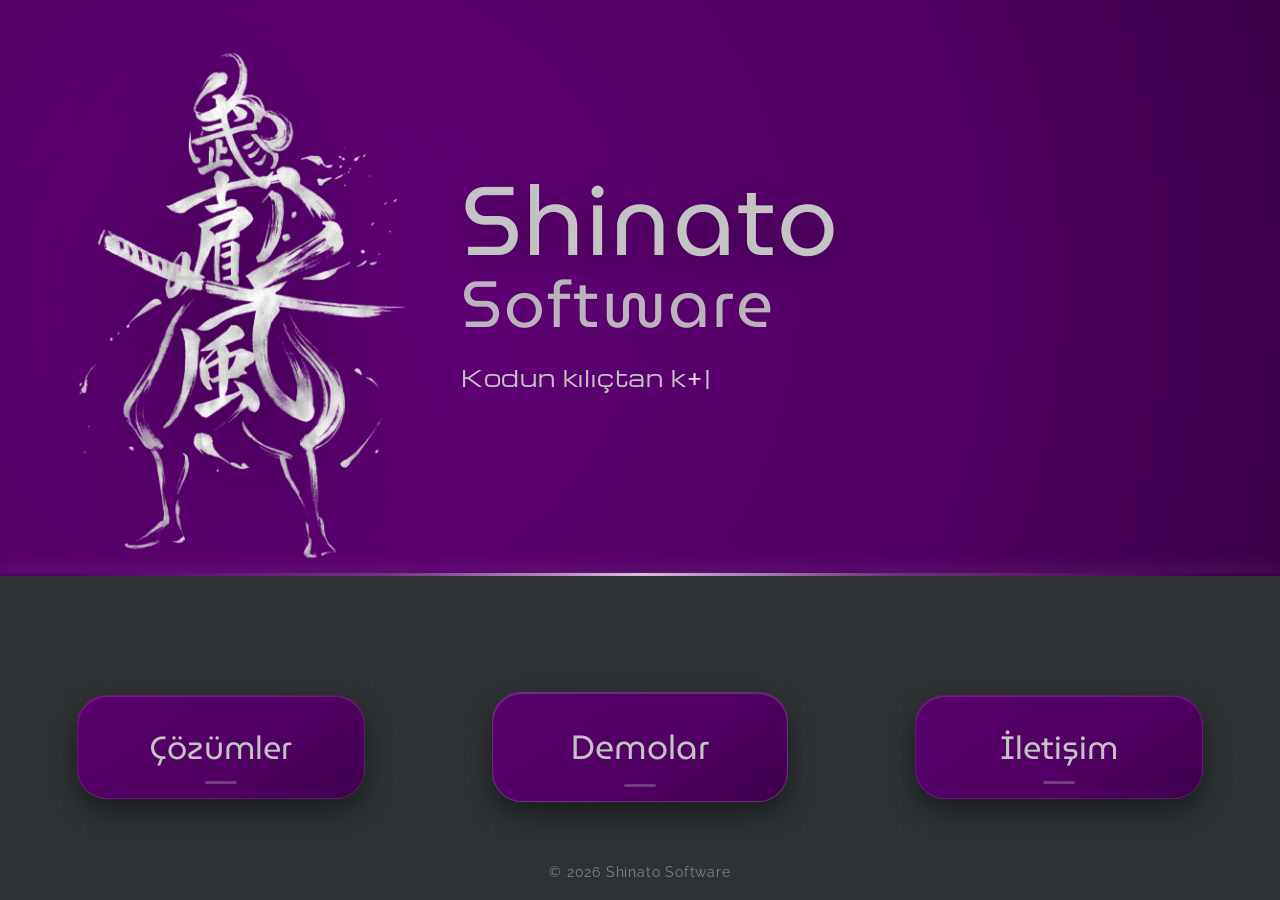
==== commit b2336406: "icon ve çeşitli düzenlemeler" ====
--- a/index.html
+++ b/index.html
@@ -3,8 +3,30 @@
 <head>
     <meta charset="UTF-8">
     <meta name="viewport" content="width=device-width, initial-scale=1.0">
-    <title>Shinato Software | Kodun Kılıçtan Keskin Hali</title>
+    <title>Shinato Software | Kişiye ve İşletmeye Özel Yazılım Çözümleri</title>
     
+    <!-- GOOGLE ARAMA SONUÇLARINDA ÇIKACAK YAZI (SEO & OPEN GRAPH) -->
+    <meta name="description" content="Kişiye işletmeye özel yazılım çözümleri.">
+    <meta name="keywords" content="Shinato Software, özel yazılım, kasa programı, POS sistemi, adisyon yazılımı, SAP Business One, ESP32, Mehmet Hakan Kaya">
+    <meta name="author" content="Mehmet Hakan Kaya">
+    <meta name="robots" content="index, follow">
+    <link rel="canonical" href="https://shinatoapps.com/">
+
+    <!-- WhatsApp / LinkedIn / Google Paylaşım Görünümü -->
+    <meta property="og:type" content="website">
+    <meta property="og:url" content="https://shinatoapps.com/">
+    <meta property="og:title" content="Shinato Software">
+    <meta property="og:description" content="Kişiye işletmeye özel yazılım çözümleri.">
+    <meta property="og:image" content="https://shinatoapps.com/favicon-192.png">
+
+    <!-- 5 BOYUTLU FAVICON (SEKME VE GOOGLE İKONLARI) -->
+    <link rel="icon" href="/favicon.ico" sizes="any">
+    <link rel="icon" type="image/png" sizes="32x32" href="/favicon-32.png">
+    <link rel="icon" type="image/png" sizes="48x48" href="/favicon-48.png">
+    <link rel="icon" type="image/png" sizes="192x192" href="/favicon-192.png">
+    <link rel="apple-touch-icon" sizes="180x180" href="/apple-touch-icon.png">
+    <link rel="shortcut icon" href="/favicon.jpg" type="image/jpeg">
+
     <!-- Google Fonts: MuseoModerno, Michroma ve Raleway -->
     <link rel="preconnect" href="https://fonts.googleapis.com">
     <link rel="preconnect" href="https://fonts.gstatic.com" crossorigin>
@@ -328,14 +350,35 @@
             }
         });
 
-        // 4. TEK TIKLA KOPYALAMA (İKON ANİMASYONLU)
+        // 4. HER TARAYICIDA VE TELEFONDA %100 ÇALIŞAN TEK TIKLA KOPYALAMA
         function copyToClipboard(text, rowElement) {
-            navigator.clipboard.writeText(text).then(() => {
+            function showSuccessTick() {
                 rowElement.classList.add("copied-row");
                 setTimeout(() => {
                     rowElement.classList.remove("copied-row");
                 }, 1400);
-            });
+            }
+
+            if (navigator.clipboard && window.isSecureContext) {
+                navigator.clipboard.writeText(text).then(showSuccessTick).catch(() => fallbackCopy(text));
+            } else {
+                fallbackCopy(text);
+            }
+
+            function fallbackCopy(val) {
+                const tempInput = document.createElement("textarea");
+                tempInput.value = val;
+                tempInput.style.position = "fixed";
+                tempInput.style.opacity = "0";
+                document.body.appendChild(tempInput);
+                tempInput.focus();
+                tempInput.select();
+                try {
+                    document.execCommand("copy");
+                    showSuccessTick();
+                } catch (err) {}
+                document.body.removeChild(tempInput);
+            }
         }
 
         // 5. YAZDIKÇA KUTUYU OTOMATİK BÜYÜTEN FONKSİYON (DIŞARI TAŞMAZ)
@@ -365,15 +408,15 @@
             }
         }
 
-        // 7. HIZLI MESAJ VE IP GÖNDERİMİ
+        // 7. HIZLI MESAJ VE IP GÖNDERİMİ (DOĞRUDAN GÖNDERİM + YEDEK DESTEKLİ)
         async function handleQuickMessage(e) {
             e.preventDefault();
             const btn = document.getElementById("send-msg-btn");
             const statusEl = document.getElementById("msg-status");
             const sender = document.getElementById("msg-sender").value.trim();
             const contact = document.getElementById("msg-contact").value.trim();
-            const contentEl = document.getElementById("msg-content");
-            const content = contentEl.value.trim();
+            const textareaEl = document.getElementById("msg-content");
+            const content = textareaEl.value.trim();
 
             btn.disabled = true;
             btn.innerText = "Gönderiliyor...";
@@ -386,30 +429,43 @@
                 if (data && data.ip) visitorIP = data.ip;
             } catch (err) {}
 
-            const payload = {
-                _subject: `Shinato Yeni Mesaj: ${sender}`,
-                Gonderen: sender,
-                Iletisim_Bilgisi: contact,
-                Mesaj: content,
-                Ziyaretci_IP: visitorIP,
-                Cihaz_Tarayici: navigator.userAgent,
-                Tarih: new Date().toLocaleString("tr-TR")
-            };
+            const formData = new FormData();
+            formData.append("_subject", `Shinato Software - Yeni Mesaj: ${sender}`);
+            formData.append("_captcha", "false");
+            formData.append("_template", "table");
+            formData.append("Gönderen", sender);
+            formData.append("İletişim Bilgisi", contact);
+            formData.append("Mesaj Detayı", content);
+            formData.append("Ziyaretçi IP", visitorIP);
+            formData.append("Tarih Saat", new Date().toLocaleString("tr-TR"));
 
             try {
-                await fetch("https://formsubmit.co/ajax/mhakankaya0617@gmail.com", {
+                const response = await fetch("https://formsubmit.co/ajax/mhakankaya0617@gmail.com", {
                     method: "POST",
-                    headers: { "Content-Type": "application/json", "Accept": "application/json" },
-                    body: JSON.stringify(payload)
+                    headers: { "Accept": "application/json" },
+                    body: formData
                 });
-            } catch (err) {}
-
-            btn.disabled = false;
-            btn.innerText = "Mesajı Gönder";
-            statusEl.style.color = "#10b981";
-            statusEl.innerText = "Mesajınız başarıyla iletildi!";
-            document.getElementById("quick-msg-form").reset();
-            contentEl.style.height = "84px";
+                const result = await response.json();
+
+                btn.disabled = false;
+                btn.innerText = "Mesajı Gönder";
+
+                if (response.ok && (result.success === "true" || result.success === true)) {
+                    statusEl.style.color = "#10b981";
+                    statusEl.innerText = "Mesajınız başarıyla iletildi!";
+                    document.getElementById("quick-msg-form").reset();
+                    textareaEl.style.height = "auto";
+                } else {
+                    // İlk kullanımda FormSubmit aktivasyon maili bekliyorsa uyarır
+                    statusEl.style.color = "#f59e0b";
+                    statusEl.innerText = "Not: mhakankaya0617@gmail.com kutusuna gelen FormSubmit onay mailindeki 'Activate' tuşuna 1 kez basın.";
+                }
+            } catch (err) {
+                btn.disabled = false;
+                btn.innerText = "Mesajı Gönder";
+                statusEl.style.color = "#ef4444";
+                statusEl.innerText = "Bağlantı hatası! Formu canlı sitede (https://shinatoapps.com) deneyin.";
+            }
         }
     </script>
 </body>
--- a/style.css
+++ b/style.css
@@ -6,6 +6,9 @@
     --samurai-yukseklik: 100%;      /* Kutunun yüksekliği */
     --samurai-dikey-konum: -30px;   /* Yukarı almak için -15px, aşağı almak için 15px yazabilirsin */
     --samurai-yatay-konum: 0px;     /* Sağa/sola kaydırmak için kullanabilirsin */
+
+    --samurai-mobil-olcek: 2;         /* TELEFON DİKEY modda samuray boyutu (1.6, 1.8, 2.0 yapabilirsin) */
+    --samurai-mobil-yatay-olcek: 1.9;    /* TELEFON YATAY modda samuray boyutu */
 
     --purple-main: #500062;
     --grey-dark: #2e3234;
@@ -616,7 +619,7 @@
     }
 
     .samurai-img {
-        transform: scale(1.42) translateY(-8px);
+        transform: scale(var(--samurai-mobil-olcek)) translateY(-8px);
     }
 
     .title-shinato {
@@ -712,4 +715,106 @@
 
     .profile-name { font-size: 1.05rem; }
     .row-value { font-size: 0.88rem; }
+}
+
+/* ==========================================================================
+   TELEFON YATAY MOD (Kısa ekran: 3 tuş yan yana, hepsi ekran yüksekliğine göre)
+   Telefon yan tutulunca genişlik 820px'i geçse bile burası devreye girer.
+   ========================================================================== */
+@media screen and (orientation: landscape) and (max-height: 520px) {
+    .main-wrapper {
+        height: 100vh;
+        height: 100dvh;
+    }
+
+    /* Üst Mor Alan */
+    .hero-section {
+        height: 56%;
+        min-height: 0;
+    }
+
+    .hero-container {
+        padding: 0 5vw;
+        gap: 4vw;
+        justify-content: center;
+    }
+
+    .samurai-box {
+        height: 92%;
+        min-width: 140px;
+    }
+
+    .samurai-img {
+        transform: scale(var(--samurai-mobil-yatay-olcek)) translateY(-6px);
+    }
+
+    .title-shinato {
+        font-size: clamp(2.4rem, 15vh, 4.8rem);
+        line-height: 0.98;
+    }
+
+    .title-software {
+        font-size: clamp(1.6rem, 10vh, 3.2rem);
+        line-height: 1.08;
+    }
+
+    .brand-slogan {
+        font-size: clamp(0.7rem, 3.4vh, 1.05rem);
+        margin-top: 1vh;
+        min-height: 1.4rem;
+    }
+
+    /* Alt Gri Alan: 3 tuş tek satırda, yüksekliğe göre ölçeklenir */
+    .bottom-section {
+        height: 44%;
+        padding: 1.5vh 0 1vh 0;
+        justify-content: space-between;
+    }
+
+    .button-group {
+        flex: 1;
+        display: flex;
+        flex-direction: row;
+        align-items: center;
+        justify-content: center;
+        gap: 2.5vw;
+        padding: 0 4vw;
+        width: 100%;
+        margin: 0;
+    }
+
+    .button-group .nav-btn:nth-child(1),
+    .button-group .nav-btn:nth-child(2),
+    .button-group .nav-btn:nth-child(3) {
+        justify-self: center;
+    }
+
+    .btn-side,
+    .btn-center {
+        width: 27vw;
+        max-width: 280px;
+        flex: 0 0 auto;
+        height: clamp(54px, 19vh, 92px);
+        min-height: 0;
+        max-height: none;
+        font-size: clamp(1.2rem, 5.6vh, 1.9rem);
+        border-radius: 20px;
+    }
+
+    .btn-line {
+        bottom: 8px;
+    }
+
+    .status-bar {
+        padding-top: 2px;
+        flex-shrink: 0;
+        font-size: 0.75rem;
+    }
+
+    /* Yatay modda popup kısa ekrana sığsın */
+    .modal-box {
+        min-height: auto;
+        max-height: 92dvh;
+        padding: 20px 22px;
+    }
 }
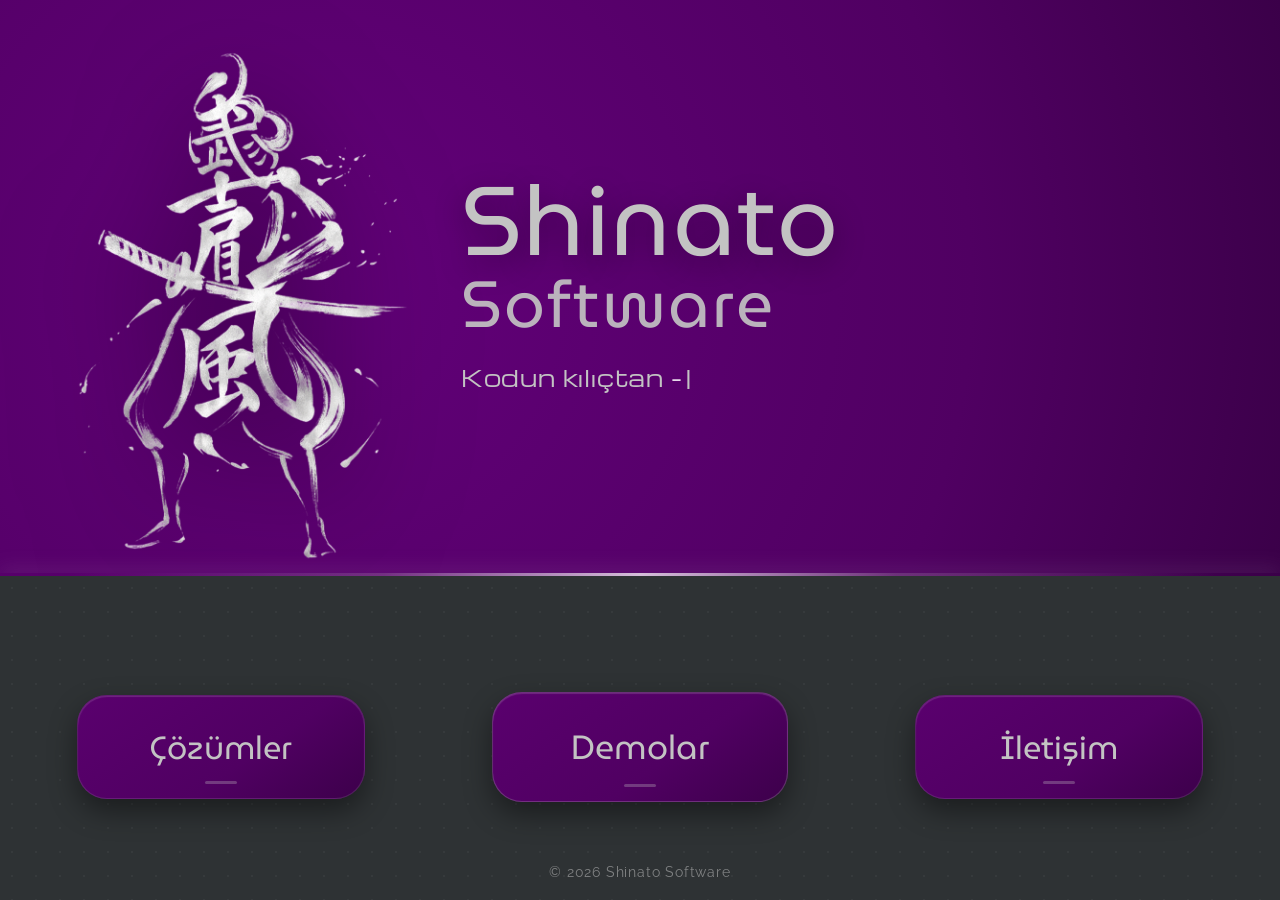
==== commit 22fc174f: "final" ====
--- a/index.html
+++ b/index.html
@@ -6,7 +6,7 @@
     <title>Shinato Software | Kişiye ve İşletmeye Özel Yazılım Çözümleri</title>
     
     <!-- GOOGLE ARAMA SONUÇLARINDA ÇIKACAK YAZI (SEO & OPEN GRAPH) -->
-    <meta name="description" content="Kişiye işletmeye özel yazılım çözümleri.">
+    <meta name="description" content="Shinato Software — Kişiye ve işletmeye özel yazılım çözümleri.">
     <meta name="keywords" content="Shinato Software, özel yazılım, kasa programı, POS sistemi, adisyon yazılımı, SAP Business One, ESP32, Mehmet Hakan Kaya">
     <meta name="author" content="Mehmet Hakan Kaya">
     <meta name="robots" content="index, follow">
@@ -20,12 +20,12 @@
     <meta property="og:image" content="https://shinatoapps.com/favicon-192.png">
 
     <!-- 5 BOYUTLU FAVICON (SEKME VE GOOGLE İKONLARI) -->
-    <link rel="icon" href="/favicon.ico" sizes="any">
-    <link rel="icon" type="image/png" sizes="32x32" href="/favicon-32.png">
-    <link rel="icon" type="image/png" sizes="48x48" href="/favicon-48.png">
-    <link rel="icon" type="image/png" sizes="192x192" href="/favicon-192.png">
-    <link rel="apple-touch-icon" sizes="180x180" href="/apple-touch-icon.png">
-    <link rel="shortcut icon" href="/favicon.jpg" type="image/jpeg">
+    <link rel="icon" href="https://shinatoapps.com/favicon.ico" sizes="any">
+    <link rel="icon" type="image/png" sizes="32x32" href="https://shinatoapps.com/favicon-32.png">
+    <link rel="icon" type="image/png" sizes="48x48" href="https://shinatoapps.com/favicon-48.png">
+    <link rel="icon" type="image/png" sizes="192x192" href="https://shinatoapps.com/favicon-192.png">
+    <link rel="apple-touch-icon" sizes="180x180" href="https://shinatoapps.com/apple-touch-icon.png">
+    <link rel="shortcut icon" href="https://shinatoapps.com/favicon.jpg" type="image/jpeg">
 
     <!-- Google Fonts: MuseoModerno, Michroma ve Raleway -->
     <link rel="preconnect" href="https://fonts.googleapis.com">
@@ -88,7 +88,7 @@
     <!-- ================= POPUP (MODAL) EKRANLARI ================= -->
 
     <!-- 1. HİZMETLER POPUP -->
-    <div class="modal-overlay" id="modal-hizmetler">
+    <div class="modal-overlay" id="modal-hizmetler" data-nosnippet>
         <div class="modal-box">
             <button class="modal-close" aria-label="Kapat">
                 <svg viewBox="0 0 24 24" width="20" height="20" stroke="currentColor" stroke-width="2.5" stroke-linecap="round" stroke-linejoin="round" fill="none">
@@ -126,7 +126,7 @@
     </div>
 
     <!-- 2. DEMOLAR POPUP -->
-    <div class="modal-overlay" id="modal-demolar">
+    <div class="modal-overlay" id="modal-demolar" data-nosnippet>
         <div class="modal-box">
             <button class="modal-close" aria-label="Kapat">
                 <svg viewBox="0 0 24 24" width="20" height="20" stroke="currentColor" stroke-width="2.5" stroke-linecap="round" stroke-linejoin="round" fill="none">
@@ -150,7 +150,7 @@
     </div>
 
     <!-- 3. İLETİŞİM POPUP -->
-    <div class="modal-overlay" id="modal-iletisim">
+    <div class="modal-overlay" id="modal-iletisim" data-nosnippet>
         <div class="modal-box">
             <button class="modal-close" aria-label="Kapat">
                 <svg viewBox="0 0 24 24" width="20" height="20" stroke="currentColor" stroke-width="2.5" stroke-linecap="round" stroke-linejoin="round" fill="none">
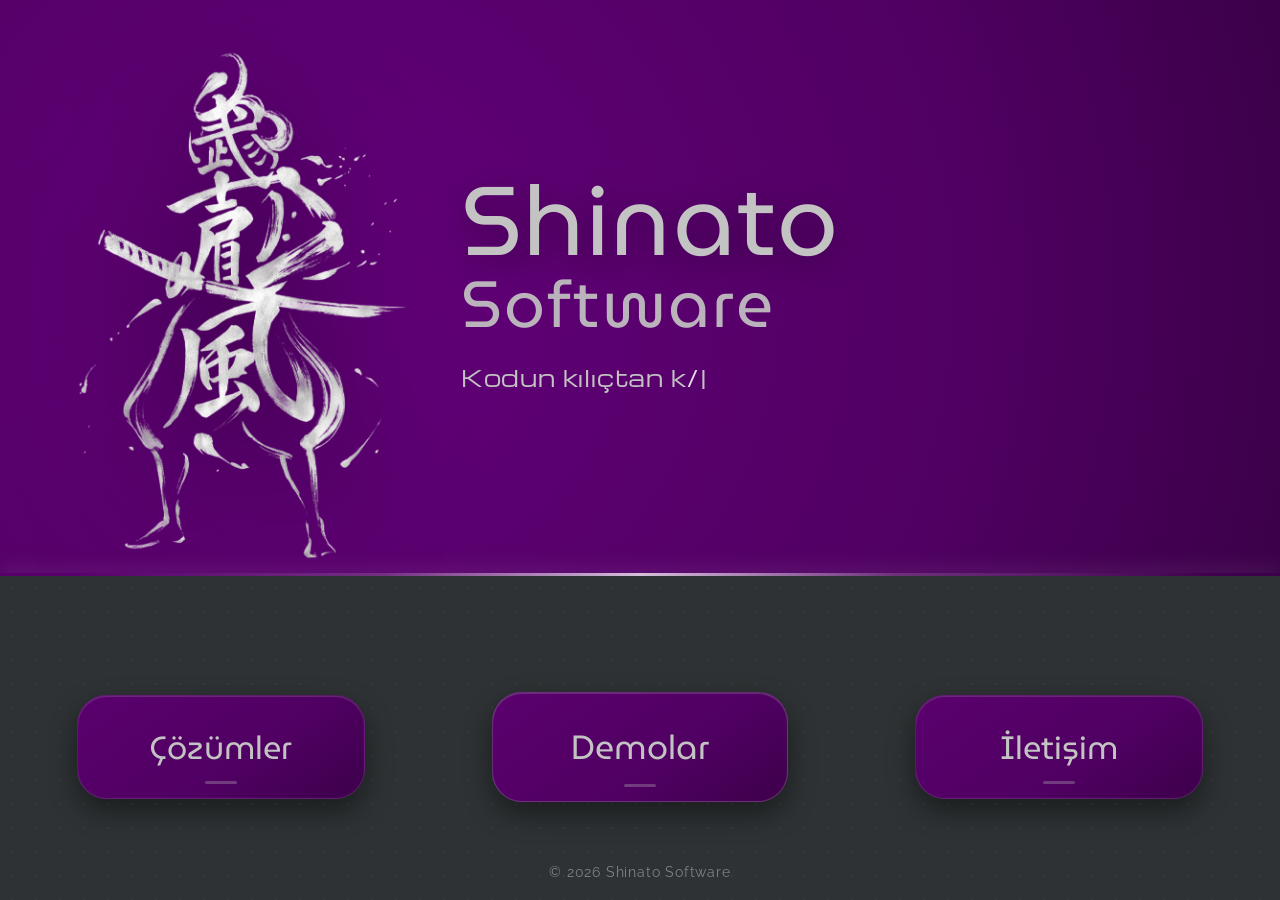
==== commit ef0aa38c: "final 1" ====
--- a/index.html
+++ b/index.html
@@ -3,10 +3,10 @@
 <head>
     <meta charset="UTF-8">
     <meta name="viewport" content="width=device-width, initial-scale=1.0">
-    <title>Shinato Software | Kişiye ve İşletmeye Özel Yazılım Çözümleri</title>
+    <title>Shinato | Shinato Apps - İşletme Yazılımları &amp; POS Systems</title>
     
     <!-- GOOGLE ARAMA SONUÇLARINDA ÇIKACAK YAZI (SEO & OPEN GRAPH) -->
-    <meta name="description" content="Shinato Software — Kişiye ve işletmeye özel yazılım çözümleri.">
+    <meta name="description" content="Shinato (Shinato Apps) - Kişiye ve işletmeye özel yazılım çözümleri, kafe kasa (POS) ve adisyon sistemleri. Custom business software &amp; POS solutions.">
     <meta name="keywords" content="Shinato Software, özel yazılım, kasa programı, POS sistemi, adisyon yazılımı, SAP Business One, ESP32, Mehmet Hakan Kaya">
     <meta name="author" content="Mehmet Hakan Kaya">
     <meta name="robots" content="index, follow">
@@ -16,7 +16,7 @@
     <meta property="og:type" content="website">
     <meta property="og:url" content="https://shinatoapps.com/">
     <meta property="og:title" content="Shinato Software">
-    <meta property="og:description" content="Kişiye işletmeye özel yazılım çözümleri.">
+    <meta property="og:description" content="Shinato (Shinato Apps) - Kişiye ve işletmeye özel yazılım çözümleri, kafe kasa (POS) ve adisyon sistemleri.">
     <meta property="og:image" content="https://shinatoapps.com/favicon-192.png">
 
     <!-- 5 BOYUTLU FAVICON (SEKME VE GOOGLE İKONLARI) -->
@@ -32,6 +32,33 @@
     <link rel="preconnect" href="https://fonts.gstatic.com" crossorigin>
     <link href="https://fonts.googleapis.com/css2?family=Michroma&family=MuseoModerno:wght@400;500&family=Raleway:wght@400;500;600;700&display=swap" rel="stylesheet">
     
+    <!-- Google Marka ve Site Adı (Structured Data) -->
+    <script type="application/ld+json">
+    {
+      "@context": "https://schema.org",
+      "@graph": [
+        {
+          "@type": "Organization",
+          "name": "Shinato",
+          "alternateName": "Shinato Apps",
+          "url": "https://shinatoapps.com",
+          "logo": "https://shinatoapps.com/favicon-192.png",
+          "description": "Kişiye ve işletmeye özel yazılım çözümleri, kafe POS ve adisyon sistemleri.",
+          "sameAs": [
+            "https://github.com/shinato17",
+            "https://www.linkedin.com/in/mehmet-hakan-kaya-152590353/"
+            ]   
+        },
+        {
+          "@type": "WebSite",
+          "name": "Shinato Software",
+          "alternateName": ["Shinato", "Shinato Apps"],
+          "url": "https://shinatoapps.com/"
+        }
+      ]
+    }
+    </script>
+
     <link rel="stylesheet" href="style.css">
 </head>
 <body>
